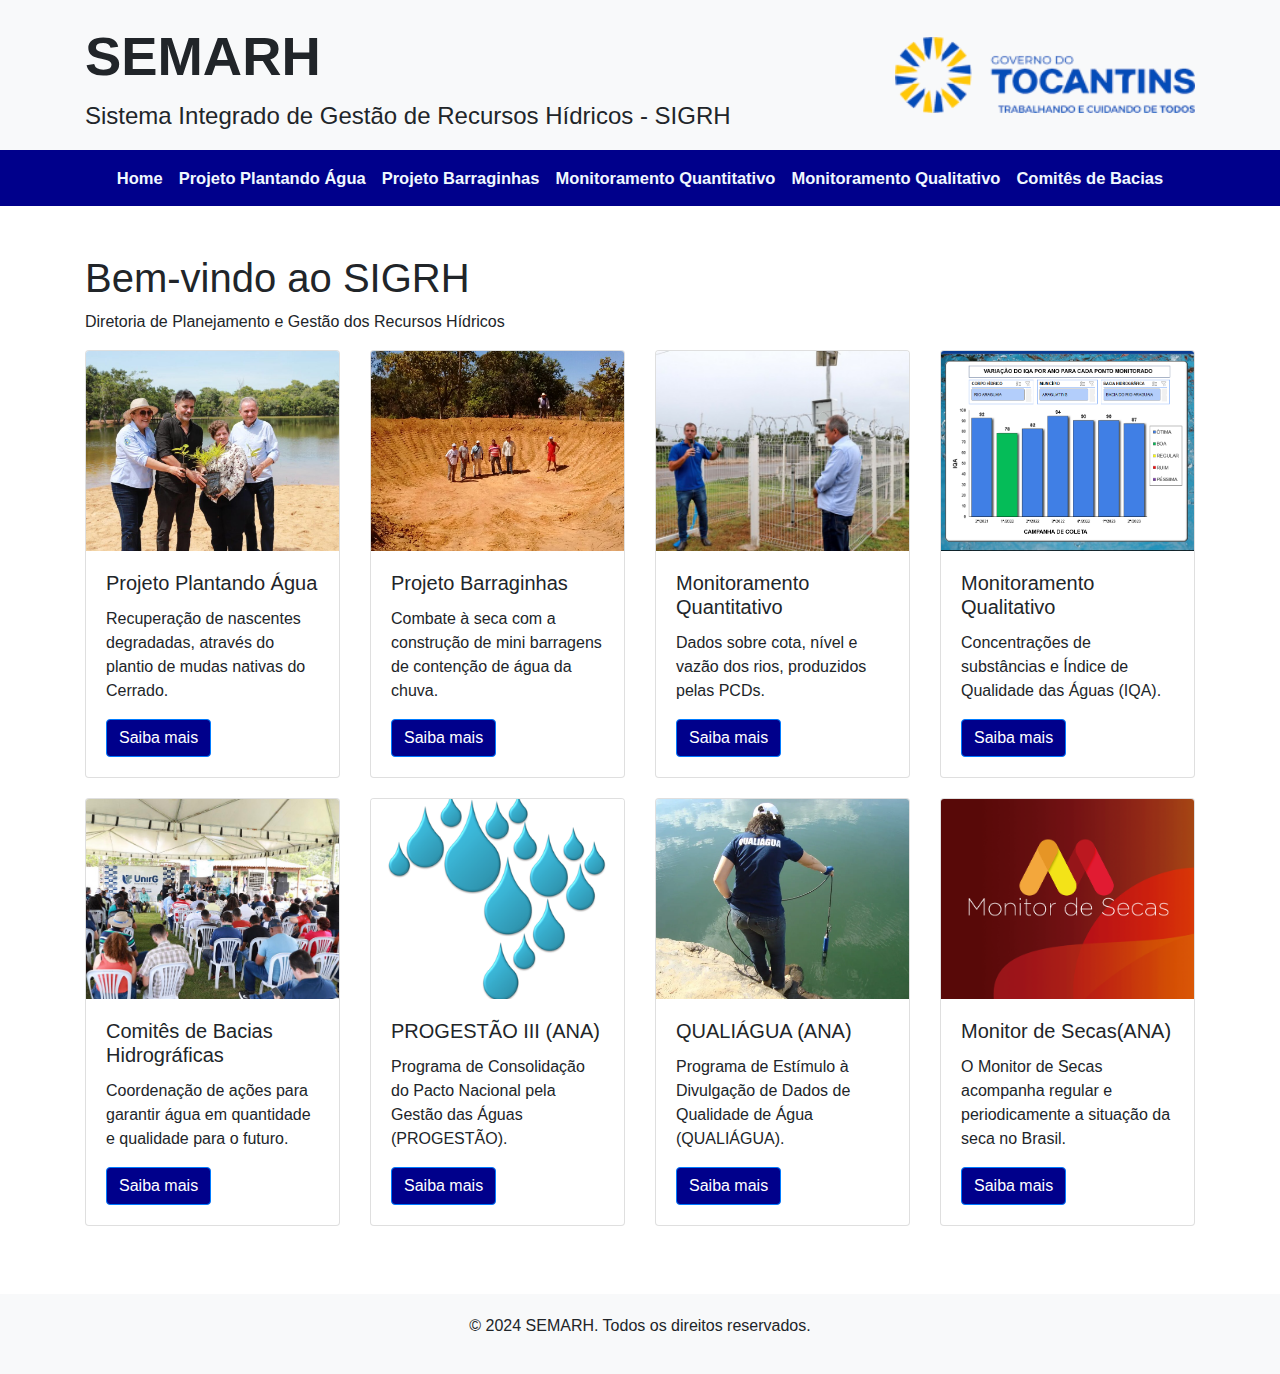
==== index.html @ 7424271a "Add files via upload" ====
<!DOCTYPE html>
<html lang="pt-br">
<head>
    <meta charset="UTF-8">
    <meta name="viewport" content="width=device-width, initial-scale=1.0">
    <title>SEMARH - Diretoria Planejamento e Gestão dos Recursos Hídricos</title>
    <link rel="stylesheet" href="https://stackpath.bootstrapcdn.com/bootstrap/4.5.2/css/bootstrap.min.css">
    <link rel="stylesheet" href="css/styles.css">
</head>
<body>
    <header class="bg-light py-3">
        <div class="container">
            <div class="header-content d-flex justify-content-between align-items-center">
                <div class="text-content">
                    <div class="semarh">SEMARH</div>
                    <div class="sigrh">Sistema Integrado de Gestão de Recursos Hídricos - SIGRH</div>
                </div>
                <div class="logo">
                    <img src="./img/TO_logo.png" alt="Logo" class="logo-img">
                </div>
            </div>
        </div>
    </header>
    

    <nav class="navbar navbar-expand-lg navbar-light bg-primary-dark" style="background-color:darkblue;">
        <div class="container justify-content-center">
            <button class="navbar-toggler" type="button" data-toggle="collapse" data-target="#navbarNav" aria-controls="navbarNav" aria-expanded="false" aria-label="Toggle navigation">
                <span class="navbar-toggler-icon"></span>
            </button>
            <div class="collapse navbar-collapse" id="navbarNav">
                <ul class="navbar-nav">
                    <li class="nav-item"><a class="nav-link" href="index.html">Home</a></li>
                    <li class="nav-item"><a class="nav-link" href="plantando-agua.html">Projeto Plantando Água</a></li>
                    <li class="nav-item"><a class="nav-link" href="projeto-barraginhas.html">Projeto Barraginhas</a></li>
                    <li class="nav-item"><a class="nav-link" href="monitoramento-quantitativo.html">Monitoramento Quantitativo</a></li>
                    <li class="nav-item"><a class="nav-link" href="monitoramento-qualitativo.html">Monitoramento Qualitativo</a></li>
                    <li class="nav-item"><a class="nav-link" href="comites-bacias.html">Comitês de Bacias</a></li>
                </ul>
            </div>
        </div>
    </nav>
    <div class="container mt-5">
        <h1>Bem-vindo ao SIGRH</h1>
        <p>Diretoria de Planejamento e Gestão dos Recursos Hídricos</p>
        <div class="row">
            <div class="col-md-3">
                <div class="card">
                    <img src="./img/plant-agua.jpg" class="card-img-top" alt="Plantando Água">
                    <div class="card-body">
                        <h5 class="card-title">Projeto Plantando Água</h5>
                        <p class="card-text">Recuperação de nascentes degradadas, através do plantio de mudas nativas do Cerrado.</p>
                        <a href="plantando-agua.html" class="btn btn-primary" style="background-color: darkblue;">Saiba mais</a>
                    </div>
                </div>
            </div>
            <div class="col-md-3">
                <div class="card">
                    <img src="./img/IMG_0156.JPG" class="card-img-top" alt="Projeto Barraginhas">
                    <div class="card-body">
                        <h5 class="card-title">Projeto Barraginhas</h5>
                        <p class="card-text">Combate à seca com a construção de mini barragens de contenção de água da chuva.</p>
                        <a href="projeto-barraginhas.html" class="btn btn-primary" style="background-color: darkblue;">Saiba mais</a>
                    </div>
                </div>
            </div>
            <div class="col-md-3">
                <div class="card">
                    <img src="./img/lorenzo.jpeg" class="card-img-top" alt="Monitoramento Quantitativo">
                    <div class="card-body">
                        <h5 class="card-title">Monitoramento Quantitativo</h5>
                        <p class="card-text">Dados sobre cota, nível e vazão dos rios, produzidos pelas PCDs.</p>
                        <a href="monitoramento-quantitativo.html" class="btn btn-primary" style="background-color: darkblue;">Saiba mais</a>
                    </div>
                </div>
            </div>
            <div class="col-md-3">
                <div class="card">
                    <img src="./img/iqponto1.png" class="card-img-top" alt="Monitoramento Qualitativo">
                    <div class="card-body">
                        <h5 class="card-title">Monitoramento Qualitativo</h5>
                        <p class="card-text">Concentrações de substâncias e Índice de Qualidade das Águas (IQA).</p>
                        <a href="monitoramento-qualitativo.html" class="btn btn-primary" style="background-color: darkblue;">Saiba mais</a>
                    </div>
                </div>
            </div>
            <div class="col-md-3">
                <div class="card">
                    <img src="./img/publico.jpeg" class="card-img-top" alt="Comitês de Bacias">
                    <div class="card-body">
                        <h5 class="card-title">Comitês de Bacias Hidrográficas</h5>
                        <p class="card-text">Coordenação de ações para garantir água em quantidade e qualidade para o futuro.</p>
                        <a href="https://cbhto.com.br/" target="_blank"  class="btn btn-primary" style="background-color: darkblue;">Saiba mais</a>
                    </div>
                </div>
            </div>
            <div class="col-md-3">
                <div class="card">
                    <img src="./img/progestao6.png" class="card-img-top" alt="Monitoramento Qualitativo">
                    <div class="card-body">
                        <h5 class="card-title">PROGESTÃO III (ANA)</h5>
                        <p class="card-text">Programa de Consolidação do Pacto Nacional pela Gestão das Águas (PROGESTÃO).</p>
                        <a href="https://progestao.ana.gov.br/" target="_blank" class="btn btn-primary" style="background-color: darkblue;">Saiba mais</a>
                    </div>
                </div>
            </div>
            <div class="col-md-3">
                <div class="card">
                    <img src="./img/qualiagua.webp" class="card-img-top" alt="Monitoramento Qualitativo">
                    <div class="card-body">
                        <h5 class="card-title">QUALIÁGUA (ANA)</h5>
                        <p class="card-text">Programa de Estímulo à Divulgação de Dados de Qualidade de Água (QUALIÁGUA).</p>
                        <a href="https://www.gov.br/ana/pt-br/assuntos/monitoramento-e-eventos-criticos/qualidade-da-agua/programa-qualiagua" target="_blank" class="btn btn-primary" style="background-color: darkblue;">Saiba mais</a>
                    </div>
                </div>
            </div>
            <div class="col-md-3">
                <div class="card">
                    <img src="./img/moniordesecas.png" class="card-img-top" alt="Monitoramento Qualitativo">
                    <div class="card-body">
                        <h5 class="card-title">Monitor de Secas(ANA)</h5>
                        <p class="card-text">O Monitor de Secas acompanha regular e periodicamente a situação da seca no Brasil.</p>
                        <a href="https://monitordesecas.ana.gov.br/" target="_blank" class="btn btn-primary" style="background-color: darkblue;">Saiba mais</a>
                    </div>
                </div>
            </div>
        </div>
    </div>

    <footer class="footer bg-light mt-5">
        <div class="container">
            <p class="text-center">© 2024 SEMARH. Todos os direitos reservados.</p>
        </div>
    </footer>

    <script src="https://code.jquery.com/jquery-3.5.1.slim.min.js"></script>
    <script src="https://cdn.jsdelivr.net/npm/@popperjs/core@2.5.2/dist/umd/popper.min.js"></script>
    <script src="https://stackpath.bootstrapcdn.com/bootstrap/4.5.2/js/bootstrap.min.js"></script>
    <script src="js/scripts.js"></script>
</body>
</html>
---- css/styles.css ----
body {
    font-family: Arial, sans-serif;
}

.header-content {
    display: flex;
    justify-content: space-between;
    align-items: center;
}

.text-content {
    display: flex;
    flex-direction: column;
}

.logo-img {
    width: 300px; /* Ajuste o tamanho da logo conforme necessário */
    height: auto;
}

@media (min-width: 600px) {
    .logo-img {
        max-height: none; /* Remove a restrição de altura para telas maiores */
        height: 100%;
    }
}

.header-content .semarh {
    font-size: 3.4em; /* Aumenta o tamanho da fonte de SEMARH */
    font-weight: bold;
}

.header-content .sigrh {
    font-size: 1.5em; /* Aumenta o tamanho da fonte de SIGRH */
}



/*BARRA DE NAVEGAÇÃO*/
.collapse.navbar-collapse .nav-link {
    color:aliceblue; /* Cor do texto branco */
    font-weight: bold;
    font-family: Arial, Helvetica, sans-serif;
    font-size: 16.5px;
}

.collapse.navbar-collapse .nav-link:hover {
    color: rgb(107, 103, 103)
}


.card {
    margin-bottom: 20px;
}

.footer {
    padding: 20px 0;
}

.navbar .navbar-nav {
    margin: 0 auto;
}

.card-img-top {
    height: 200px;
    object-fit: cover;
}


/*FORMATAÇÃO DE TEXTOS E ESPAÇAMENTOS*/

.title1, .title2, .title3, .title4{
    font-weight: bold;
    margin-bottom: 20px;
}

.p1 {
    margin-bottom: 50px;
}

.title3, .title4 {
    margin-top: 50px;
}

.form-control mb-3 {
    width: 100px;
}

/*LEGENDA DO MAPA*/
.legend {
    background: white;
    line-height: 1.5;
    padding: 6px 8px;
    font: 12px Arial, Helvetica, sans-serif;
    border-radius: 5px;
    box-shadow: 0 0 15px rgba(0, 0, 0, 0.2);
}
.legend i {
    width: 10px;
    height: 14px;
    float: left;
    margin-right: 8px;
    opacity: 0.7;
}

/*cards*/
.card {
    transition: transform 0.3s ease, box-shadow 0.3s ease;
}

.card:hover {
    transform: scale(1.05);
    box-shadow: 0 4px 8px rgba(0, 0, 0, 0.2);
}

.estacao_detalhes {
    & .container{
        & .row {
            background-color: #f0f0f0; /* Fundo cinza claro */
            padding: 20px 0;
        }
    }
    
}

.white-box {
    background-color: #fff; /* Fundo branco */
    padding: 20px;
    border-radius: 8px;
    box-shadow: 0 4px 8px rgba(0, 0, 0, 0.1); /* Adiciona uma sombra leve */
    margin: 10px 0;
}

.white-box img {
    margin-bottom: 15px;
}

.white-box h2 {
    font-size: 1.5em;
    margin-bottom: 10px;
}

.white-box p {
    font-size: 1.2em;
    margin-bottom: 5px;
}

.white-box span {
    font-size: 1em;
    color: #666;
}
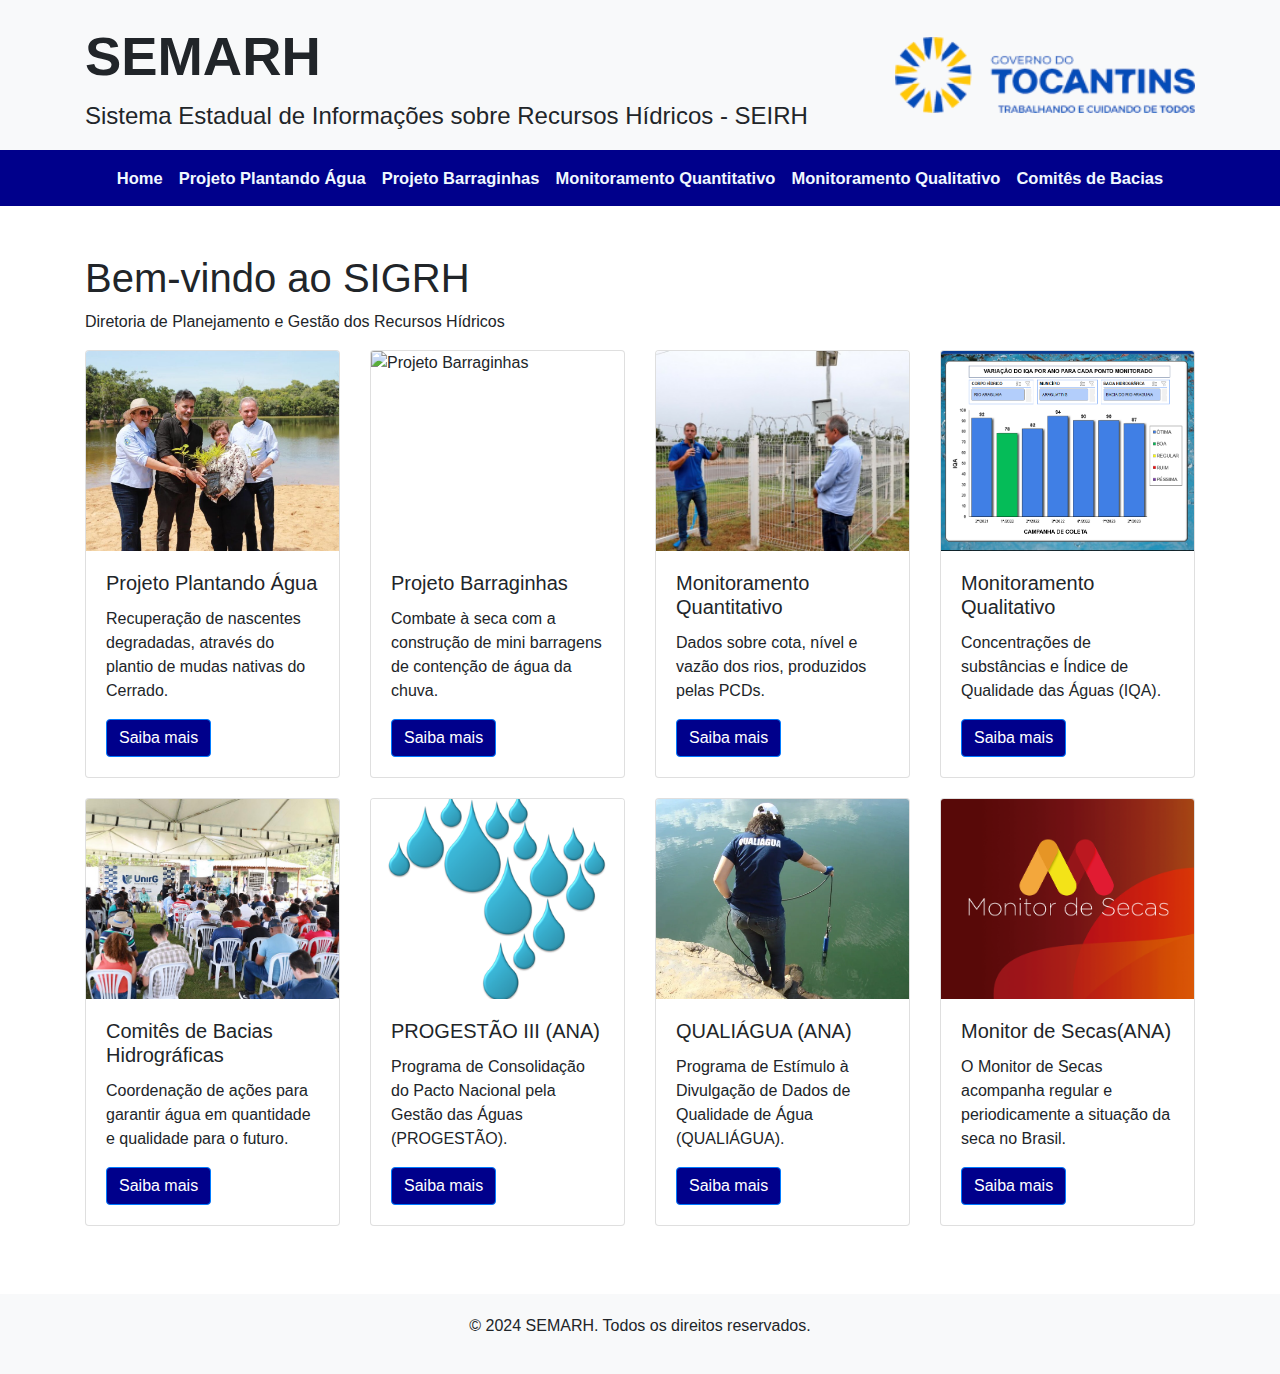
==== commit 5a7b9d9a: "Update index.html" ====
--- a/index.html
+++ b/index.html
@@ -13,7 +13,7 @@
             <div class="header-content d-flex justify-content-between align-items-center">
                 <div class="text-content">
                     <div class="semarh">SEMARH</div>
-                    <div class="sigrh">Sistema Integrado de Gestão de Recursos Hídricos - SIGRH</div>
+                    <div class="sigrh">Sistema Estadual de Informações sobre Recursos Hídricos - SEIRH</div>
                 </div>
                 <div class="logo">
                     <img src="./img/TO_logo.png" alt="Logo" class="logo-img">
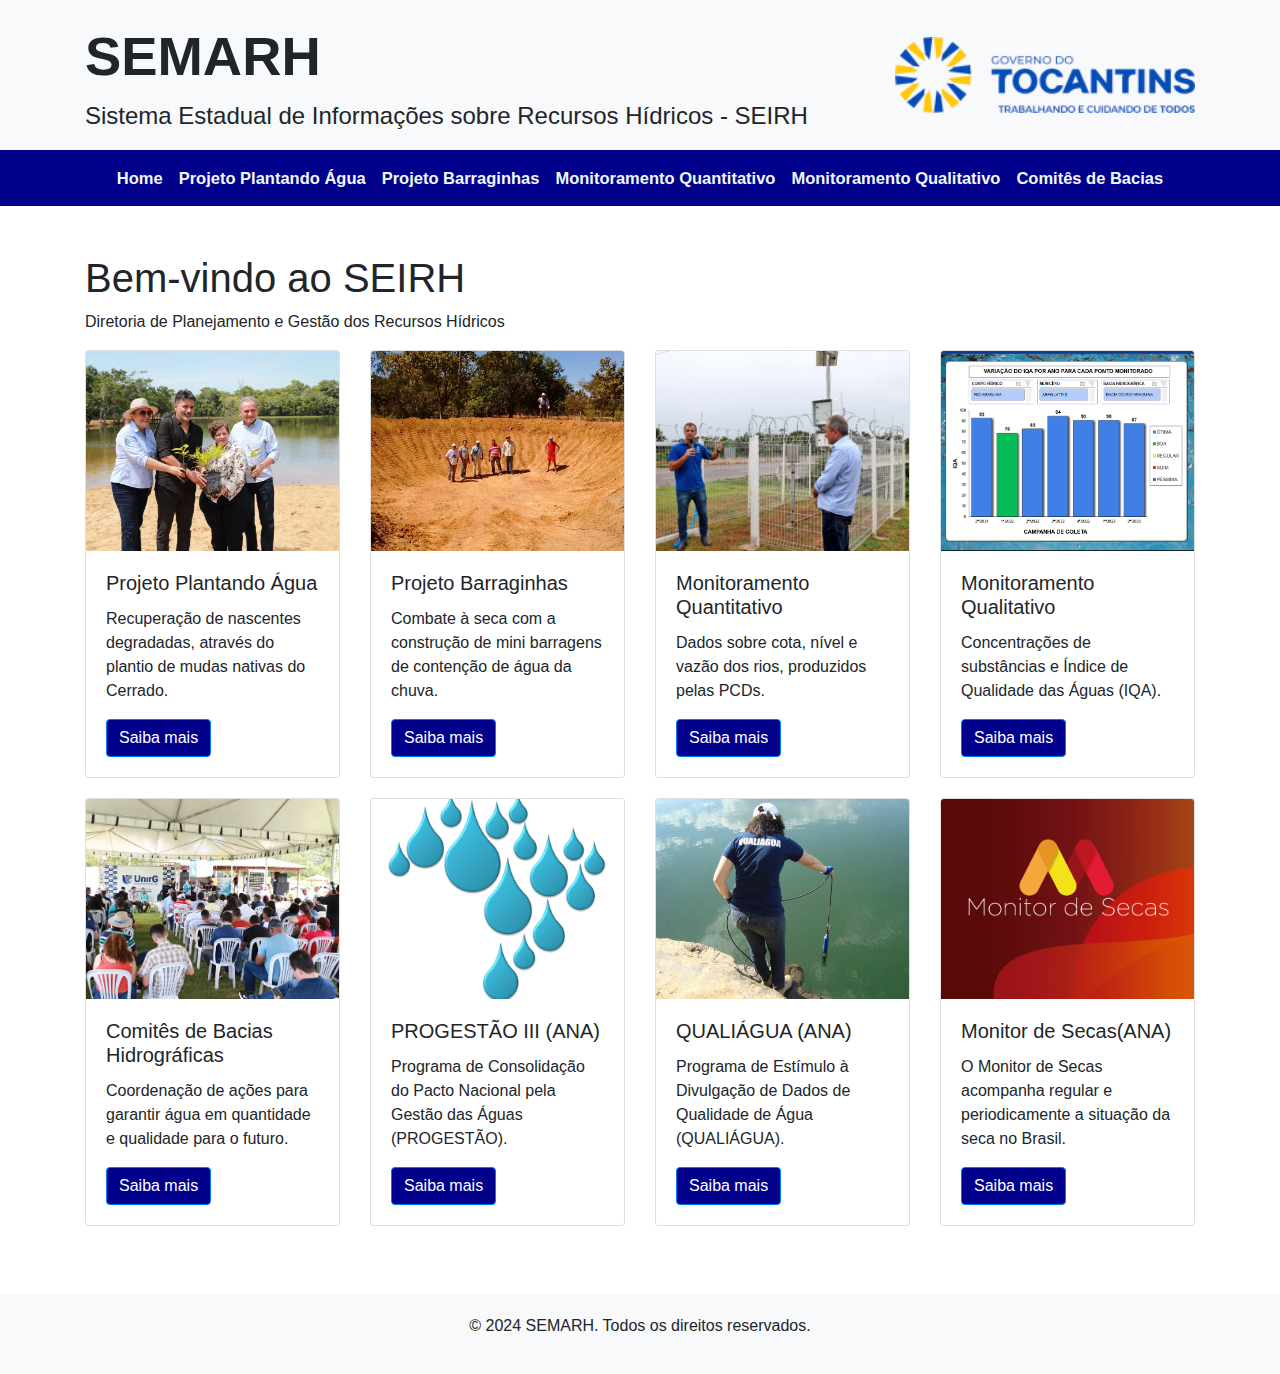
==== commit 5b432f7a: "Add files via upload" ====
--- a/index.html
+++ b/index.html
@@ -41,7 +41,7 @@
         </div>
     </nav>
     <div class="container mt-5">
-        <h1>Bem-vindo ao SIGRH</h1>
+        <h1>Bem-vindo ao SEIRH</h1>
         <p>Diretoria de Planejamento e Gestão dos Recursos Hídricos</p>
         <div class="row">
             <div class="col-md-3">
@@ -56,7 +56,7 @@
             </div>
             <div class="col-md-3">
                 <div class="card">
-                    <img src="./img/IMG_0156.JPG" class="card-img-top" alt="Projeto Barraginhas">
+                    <img src="./img/IMG_01566.JPG" class="card-img-top" alt="Projeto Barraginhas">
                     <div class="card-body">
                         <h5 class="card-title">Projeto Barraginhas</h5>
                         <p class="card-text">Combate à seca com a construção de mini barragens de contenção de água da chuva.</p>
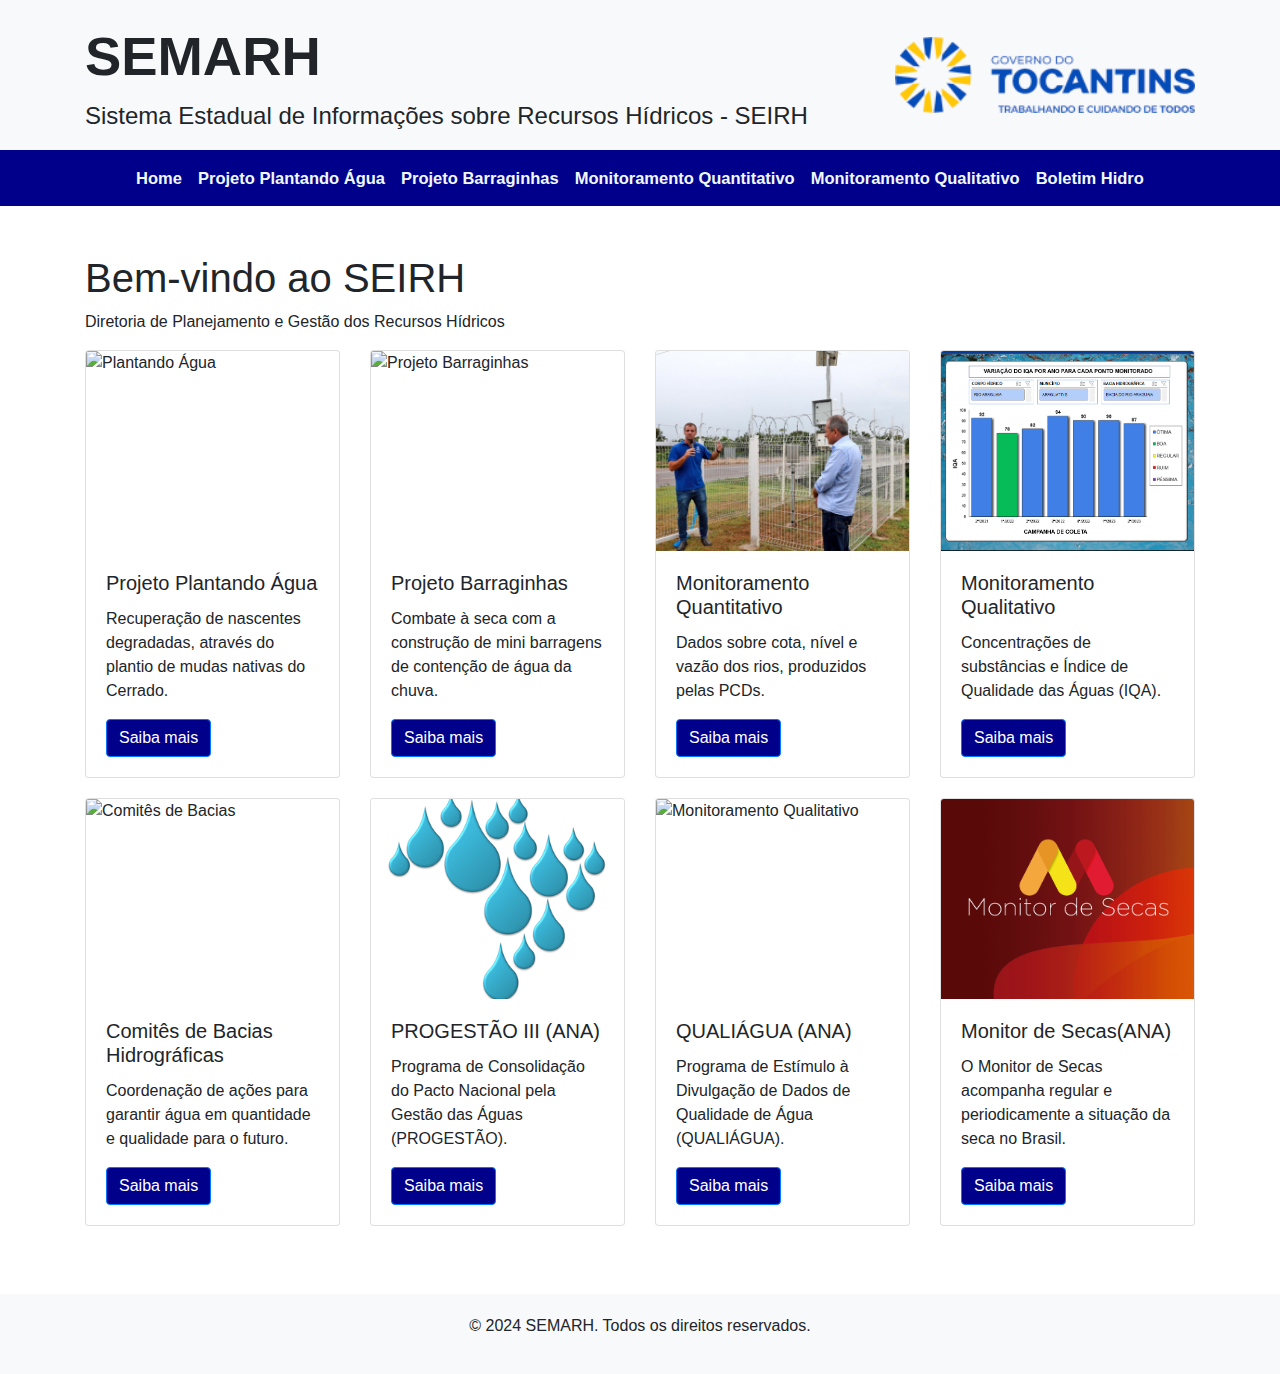
==== commit 2cbea7ff: "Add files via upload" ====
--- a/index.html
+++ b/index.html
@@ -16,7 +16,9 @@
                     <div class="sigrh">Sistema Estadual de Informações sobre Recursos Hídricos - SEIRH</div>
                 </div>
                 <div class="logo">
-                    <img src="./img/TO_logo.png" alt="Logo" class="logo-img">
+                    <a href="https://www.to.gov.br/" target="_blank">
+                        <img src="./img/TO_logo.png" alt="Logo" class="logo-img">
+                    </a>
                 </div>
             </div>
         </div>
@@ -35,7 +37,7 @@
                     <li class="nav-item"><a class="nav-link" href="projeto-barraginhas.html">Projeto Barraginhas</a></li>
                     <li class="nav-item"><a class="nav-link" href="monitoramento-quantitativo.html">Monitoramento Quantitativo</a></li>
                     <li class="nav-item"><a class="nav-link" href="monitoramento-qualitativo.html">Monitoramento Qualitativo</a></li>
-                    <li class="nav-item"><a class="nav-link" href="comites-bacias.html">Comitês de Bacias</a></li>
+                    <li class="nav-item"><a class="nav-link" href="boletim-hidro.html" target="_blank">Boletim Hidro</a></li>
                 </ul>
             </div>
         </div>
@@ -46,7 +48,7 @@
         <div class="row">
             <div class="col-md-3">
                 <div class="card">
-                    <img src="./img/plant-agua.jpg" class="card-img-top" alt="Plantando Água">
+                    <img src="./img/semarh_equipe.jpg" class="card-img-top" alt="Plantando Água">
                     <div class="card-body">
                         <h5 class="card-title">Projeto Plantando Água</h5>
                         <p class="card-text">Recuperação de nascentes degradadas, através do plantio de mudas nativas do Cerrado.</p>
@@ -56,7 +58,7 @@
             </div>
             <div class="col-md-3">
                 <div class="card">
-                    <img src="./img/IMG_01566.JPG" class="card-img-top" alt="Projeto Barraginhas">
+                    <img src="./img/barraginhas8.JPG" class="card-img-top" alt="Projeto Barraginhas">
                     <div class="card-body">
                         <h5 class="card-title">Projeto Barraginhas</h5>
                         <p class="card-text">Combate à seca com a construção de mini barragens de contenção de água da chuva.</p>
@@ -86,7 +88,7 @@
             </div>
             <div class="col-md-3">
                 <div class="card">
-                    <img src="./img/publico.jpeg" class="card-img-top" alt="Comitês de Bacias">
+                    <img src="./img/cbhto_gorete2.jpg" class="card-img-top" alt="Comitês de Bacias">
                     <div class="card-body">
                         <h5 class="card-title">Comitês de Bacias Hidrográficas</h5>
                         <p class="card-text">Coordenação de ações para garantir água em quantidade e qualidade para o futuro.</p>
@@ -106,7 +108,7 @@
             </div>
             <div class="col-md-3">
                 <div class="card">
-                    <img src="./img/qualiagua.webp" class="card-img-top" alt="Monitoramento Qualitativo">
+                    <img src="./img/qualiagua_odair2.jpeg" class="card-img-top" alt="Monitoramento Qualitativo">
                     <div class="card-body">
                         <h5 class="card-title">QUALIÁGUA (ANA)</h5>
                         <p class="card-text">Programa de Estímulo à Divulgação de Dados de Qualidade de Água (QUALIÁGUA).</p>
